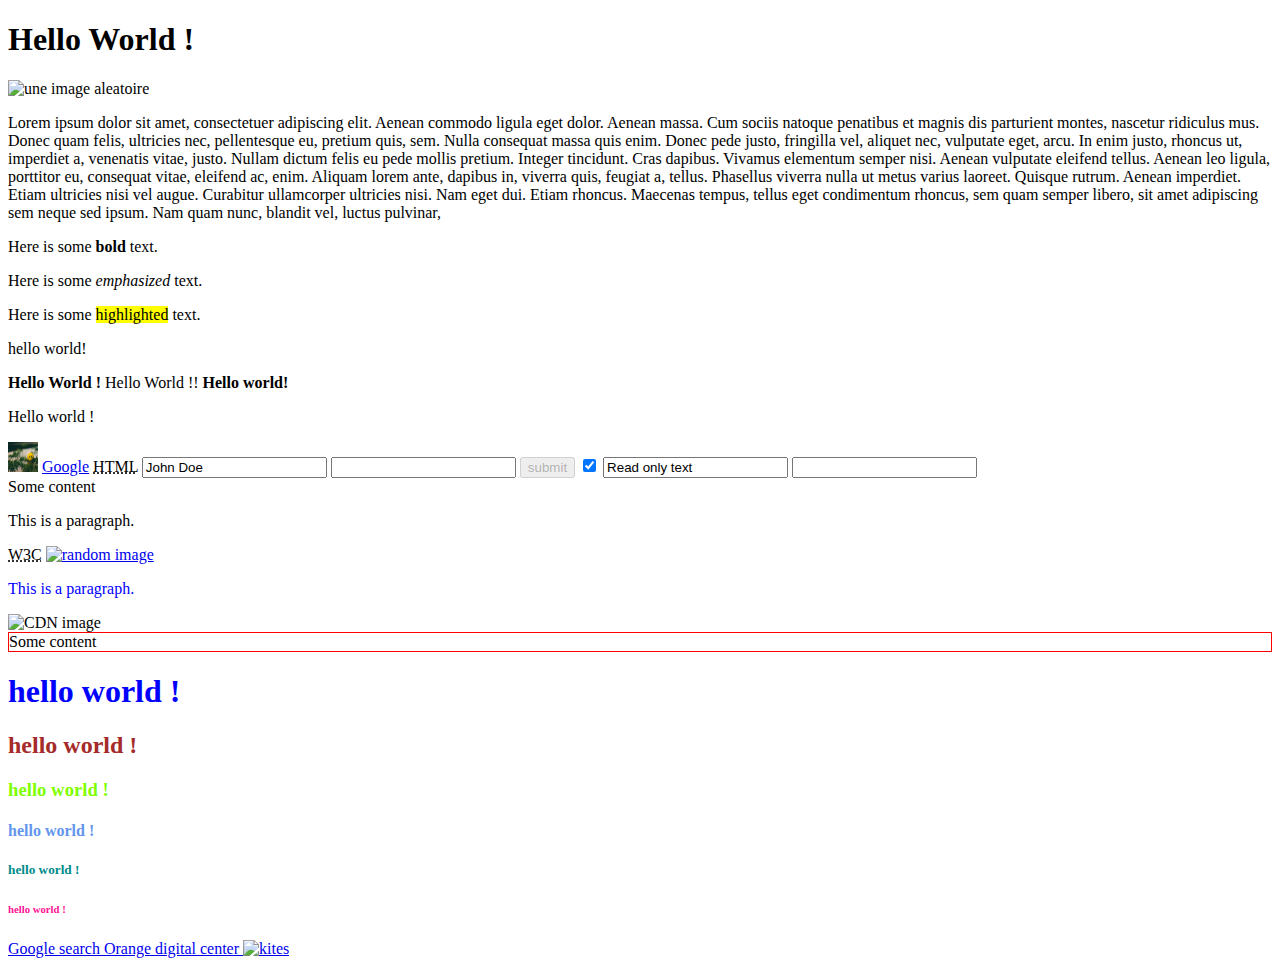
==== index.html @ f8c79417 "First version" ====
<!DOCTYPE html>
<html lang="en">
<head>
    <meta charset="UTF-8">
    <meta http-equiv="X-UA-Compatible" content="IE=edge">
    <meta name="viewport" content="width=device-width, initial-scale=1.0">
    <title>Document</title>
</head>
<body>
    <h1>Hello World !</h1>
    <img src="https://source.unsplash.com/random" alt="une image aleatoire" width="200" height="200" />
    <p> Lorem ipsum dolor sit amet, consectetuer adipiscing elit. Aenean commodo ligula eget dolor. Aenean massa. Cum sociis natoque penatibus et magnis dis parturient montes, nascetur ridiculus mus. Donec quam felis, ultricies nec, pellentesque eu, pretium quis, sem. Nulla consequat massa quis enim. Donec pede justo, fringilla vel, aliquet nec, vulputate eget, arcu. In enim justo, rhoncus ut, imperdiet a, venenatis vitae, justo. Nullam dictum felis eu pede mollis pretium. Integer tincidunt. Cras dapibus. Vivamus elementum semper nisi. Aenean vulputate eleifend tellus. Aenean leo ligula, porttitor eu, consequat vitae, eleifend ac, enim. Aliquam lorem ante, dapibus in, viverra quis, feugiat a, tellus. Phasellus viverra nulla ut metus varius laoreet. Quisque rutrum. Aenean imperdiet. Etiam ultricies nisi vel augue. Curabitur ullamcorper ultricies nisi. Nam eget dui. Etiam rhoncus. Maecenas tempus, tellus eget condimentum rhoncus, sem quam semper libero, sit amet adipiscing sem neque sed ipsum. Nam quam nunc, blandit vel, luctus pulvinar,
    </p>
    <p>Here is some <b>bold</b> text.</p>
    <p>Here is some <em>emphasized</em> text.</p>
    <p>Here is some <mark>highlighted</mark> text.</p>
    <p>hello world!</p>
    <p>
    <B>Hello World !</B>
    <span>Hello World !!</span>
    <strong>Hello world!</strong>
    <div>Hello world !</div>
    </p>
    <!-- hiding this image for testing
    <img src=images/smiley.png" alt="smiley">
 -->
 <img src="images/smiley.png" width="30" height="30" alt="smiley">
 <a href="https://www.google.com/" title="Search engine">Google</a>
 <abbr title="hyper text markup language">HTML</abbr>
 <input type="text" value="John Doe">

 <input type="email" required>
 <input type="submit" value="submit" disabled>
 <input type="checkbox" checked>
 <input type="text" value="Read only text" readonly>

 <input type="text" id="firstname">
 <div class="box highlight">Some content</div>
 <p class="highlight"> This is a paragraph.</p>

 <abbr title="world wide web consortium" >W3C</abbr>
    <a href="https://source.unsplash.com/random" title="Click to view a larger image">
 <img src="https://source.unsplash.com/random" alt="random image">
</a>

<p style="color: blue;"> This is a paragraph.</p>
<img src="https://source.unsplash.com/random" style="width:300px;" alt="CDN image">
<div style="border:1px solid red;" >Some content</div>

<h1 style="color: blue;"> hello world !</h1> 
<h2 style="color: brown"> hello world !</h2>
<h3 style="color: chartreuse;"> hello world !</h3>
<h4 style="color: cornflowerblue;"> hello world !</h4>
<h5 style="color: darkcyan;"> hello world !</h5>
<h6 style="color: deeppink;"> hello world !</h6>

<a href="https://www.google.com"target="_blank">Google search </a>
<a href="https://www.orangedigitalcenters.com"target="_parent">Orange digital center </a>
<a href="images/kites.jpg"target="_self">
<img src="kites-thumb.jpg" alt="kites" > 
</a>


</body>
</html>
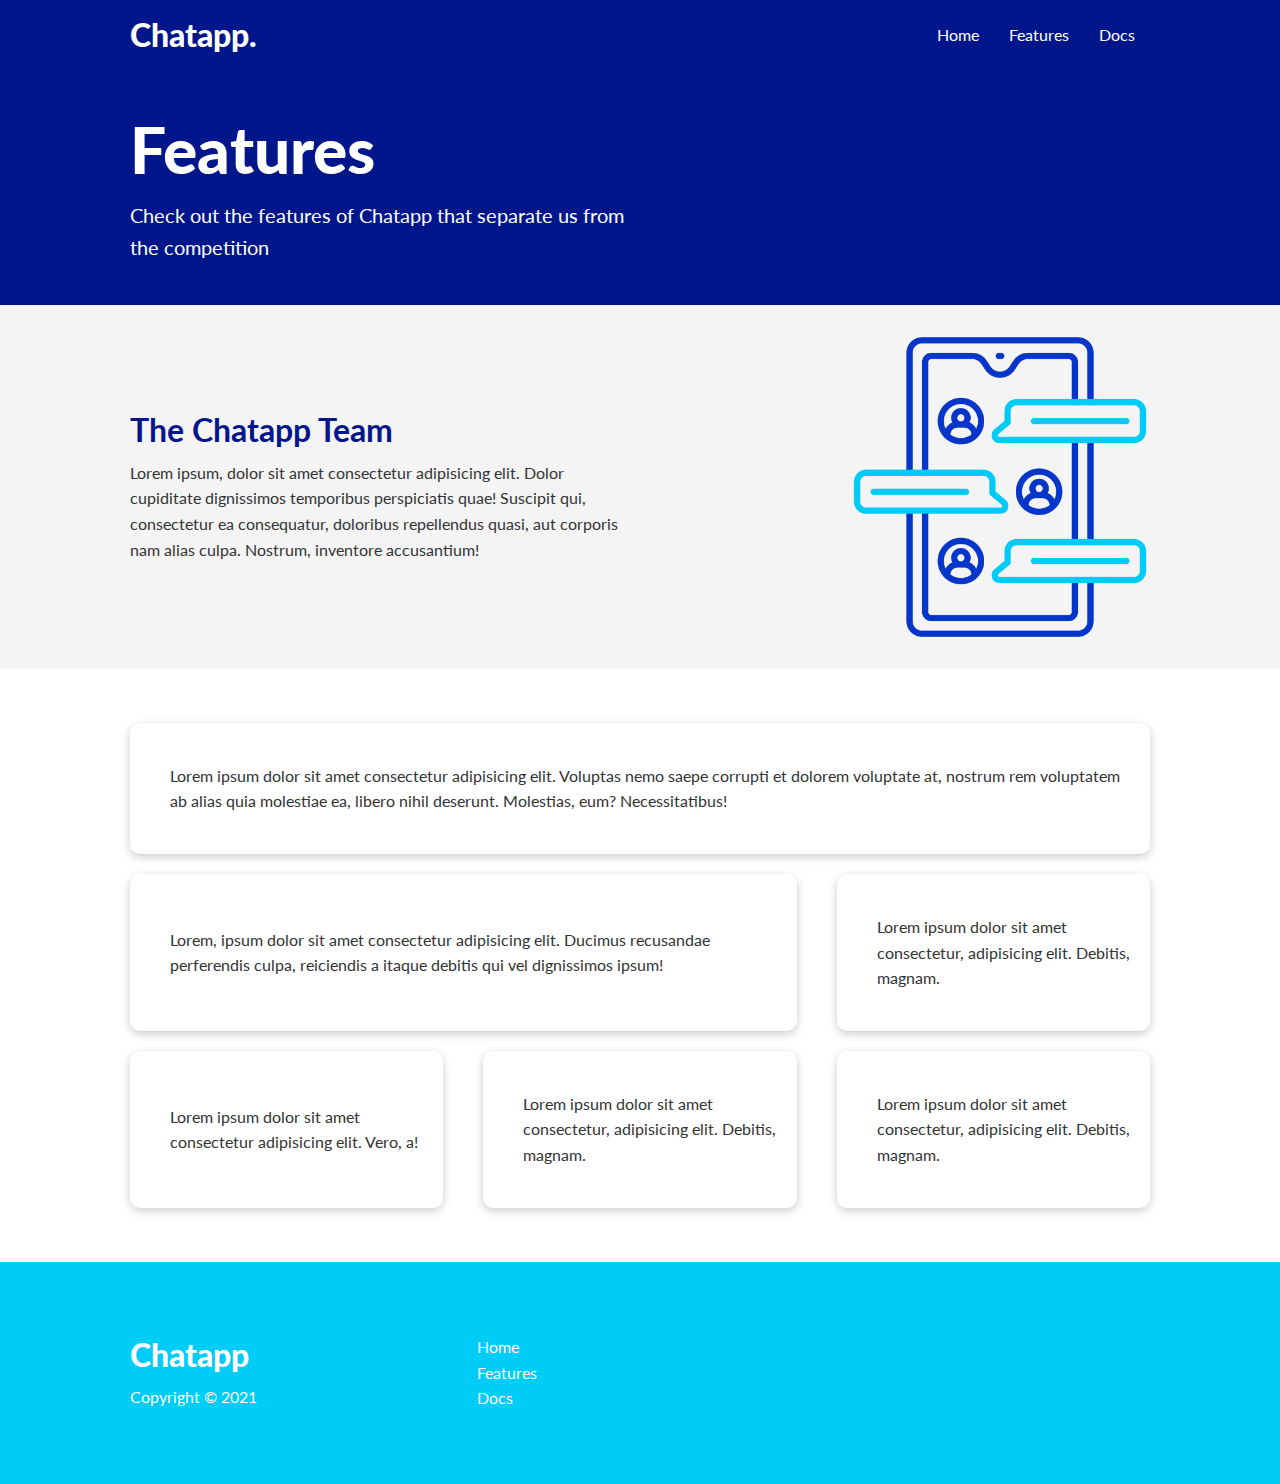
==== commit 4820aa31: "Chat app" ====
--- a/index.html
+++ b/index.html
@@ -1,65 +1,123 @@
+
 <!DOCTYPE html>
 <html lang="en">
 <head>
     <meta charset="UTF-8">
-    <meta http-equiv="X-UA-Compatible" content="IE=edge">
     <meta name="viewport" content="width=device-width, initial-scale=1.0">
-    <title>Document</title>
+    <link rel="stylesheet" href="https://cdnjs.cloudflare.com/ajax/libs/font-awesome/5.15.1/css/all.min.css" integrity="sha512-+4zCK9k+qNFUR5X+cKL9EIR+ZOhtIloNl9GIKS57V1MyNsYpYcUrUeQc9vNfzsWfV28IaLL3i96P9sdNyeRssA==" crossorigin="anonymous" />
+    <link rel="stylesheet" href="css/utilities.css">
+    <link rel="stylesheet" href="css/style.css">
+    <title>Chatapp | Instant team chat</title>
 </head>
 <body>
-    <h1>Hello World !</h1>
-    <img src="https://source.unsplash.com/random" alt="une image aleatoire" width="200" height="200" />
-    <p> Lorem ipsum dolor sit amet, consectetuer adipiscing elit. Aenean commodo ligula eget dolor. Aenean massa. Cum sociis natoque penatibus et magnis dis parturient montes, nascetur ridiculus mus. Donec quam felis, ultricies nec, pellentesque eu, pretium quis, sem. Nulla consequat massa quis enim. Donec pede justo, fringilla vel, aliquet nec, vulputate eget, arcu. In enim justo, rhoncus ut, imperdiet a, venenatis vitae, justo. Nullam dictum felis eu pede mollis pretium. Integer tincidunt. Cras dapibus. Vivamus elementum semper nisi. Aenean vulputate eleifend tellus. Aenean leo ligula, porttitor eu, consequat vitae, eleifend ac, enim. Aliquam lorem ante, dapibus in, viverra quis, feugiat a, tellus. Phasellus viverra nulla ut metus varius laoreet. Quisque rutrum. Aenean imperdiet. Etiam ultricies nisi vel augue. Curabitur ullamcorper ultricies nisi. Nam eget dui. Etiam rhoncus. Maecenas tempus, tellus eget condimentum rhoncus, sem quam semper libero, sit amet adipiscing sem neque sed ipsum. Nam quam nunc, blandit vel, luctus pulvinar,
-    </p>
-    <p>Here is some <b>bold</b> text.</p>
-    <p>Here is some <em>emphasized</em> text.</p>
-    <p>Here is some <mark>highlighted</mark> text.</p>
-    <p>hello world!</p>
-    <p>
-    <B>Hello World !</B>
-    <span>Hello World !!</span>
-    <strong>Hello world!</strong>
-    <div>Hello world !</div>
-    </p>
-    <!-- hiding this image for testing
-    <img src=images/smiley.png" alt="smiley">
- -->
- <img src="images/smiley.png" width="30" height="30" alt="smiley">
- <a href="https://www.google.com/" title="Search engine">Google</a>
- <abbr title="hyper text markup language">HTML</abbr>
- <input type="text" value="John Doe">
+    <!-- Navbar -->
+    <div class="navbar">
+        <div class="container flex">
+            <h1 class="logo">Chatapp.</h1>
+            <nav>
+                <ul>
+                    <li><a href="index.html">Home</a></li>
+                    <li><a href="features.html">Features</a></li>
+                    <li><a href="docs.html">Docs</a></li>
+                </ul>
+            </nav>
+        </div>
+    </div>
 
- <input type="email" required>
- <input type="submit" value="submit" disabled>
- <input type="checkbox" checked>
- <input type="text" value="Read only text" readonly>
+    <!-- Head -->
+    <section class="features-head bg-primary py-3">
+        <div class="container grid">
+            <div>
+                <h1 class="xl">Features</h1>
+                <p class="lead">
+                    Check out the features of Chatapp that separate us from the
+						competition
+                </p>
+            </div>
+            <img src="images/server.png" alt="">
+        </div>
+    </section>
 
- <input type="text" id="firstname">
- <div class="box highlight">Some content</div>
- <p class="highlight"> This is a paragraph.</p>
+    <!-- Sub head -->
+    <section class="features-sub-head bg-light py-3">
+        <div class="container grid">
+            <div>
+                <h1 class="md title">The Chatapp Team </h1>
+                <p>
+                    Lorem ipsum, dolor sit amet consectetur adipisicing elit. Dolor cupiditate dignissimos temporibus perspiciatis quae! Suscipit qui, consectetur ea consequatur, doloribus repellendus quasi, aut corporis nam alias culpa. Nostrum, inventore accusantium!
+                </p>
+            </div>
+            <img src="images/server2.png" alt="">
+        </div>
+    </section>
 
- <abbr title="world wide web consortium" >W3C</abbr>
-    <a href="https://source.unsplash.com/random" title="Click to view a larger image">
- <img src="https://source.unsplash.com/random" alt="random image">
-</a>
+    <section class="features-main my-2">
+        <div class="container grid grid-3">
+            <div class="card flex">
+                <i class="fa fa-comment fa-3x"></i>
+                <p>Lorem ipsum dolor sit amet consectetur adipisicing elit. Voluptas nemo saepe corrupti et dolorem voluptate at, nostrum rem voluptatem ab alias quia molestiae ea, libero nihil deserunt. Molestias, eum? Necessitatibus!</p>
+            </div>
+            <div class="card flex">
+               
+                <i class="fas fa-mobile-alt fa-3x"></i>
+                <p>
+                    Lorem, ipsum dolor sit amet consectetur adipisicing elit. Ducimus
+                    recusandae perferendis culpa, reiciendis a itaque debitis qui vel
+                    dignissimos ipsum!
+                </p>
+            </div>
+            <div class="card flex">
+                <i class="fas fa-laptop-code fa-3x"></i>
+                <p>
+                    Lorem ipsum dolor sit amet consectetur, adipisicing elit. Debitis,
+                    magnam.
+                </p>
+            </div>
+            <div class="card flex">
+                <i class="fas fa-users fa-3x"></i>
+                <p>
+                    Lorem ipsum dolor sit amet consectetur adipisicing elit. Vero, a!
+                </p>
+            </div>
+            <div class="card flex">
+                <i class="fas fa-power-off fa-3x"></i>
+                <p>
+                    Lorem ipsum dolor sit amet consectetur, adipisicing elit. Debitis,
+                    magnam.
+                </p>
+            </div>
+            <div class="card flex">
+                <i class="fas fa-upload fa-3x"></i>
+                <p>
+                    Lorem ipsum dolor sit amet consectetur, adipisicing elit. Debitis,
+                    magnam.
+                </p>
+            </div>
+        </div>
+    </section>
 
-<p style="color: blue;"> This is a paragraph.</p>
-<img src="https://source.unsplash.com/random" style="width:300px;" alt="CDN image">
-<div style="border:1px solid red;" >Some content</div>
-
-<h1 style="color: blue;"> hello world !</h1> 
-<h2 style="color: brown"> hello world !</h2>
-<h3 style="color: chartreuse;"> hello world !</h3>
-<h4 style="color: cornflowerblue;"> hello world !</h4>
-<h5 style="color: darkcyan;"> hello world !</h5>
-<h6 style="color: deeppink;"> hello world !</h6>
-
-<a href="https://www.google.com"target="_blank">Google search </a>
-<a href="https://www.orangedigitalcenters.com"target="_parent">Orange digital center </a>
-<a href="images/kites.jpg"target="_self">
-<img src="kites-thumb.jpg" alt="kites" > 
-</a>
-
-
+    <!-- Footer -->
+    <footer class="footer bg-dark py-5">
+        <div class="container grid grid-3">
+            <div>
+                <h1>Chatapp
+                </h1>
+                <p>Copyright &copy; 2021</p>
+            </div>
+            <nav>
+                <ul>
+                    <li><a href="index.html">Home</a></li>
+                    <li><a href="features.html">Features</a></li>
+                    <li><a href="docs.html">Docs</a></li>
+                </ul>
+            </nav>
+            <div class="social">
+                <a href="#"><i class="fab fa-github fa-2x"></i></a>
+                <a href="#"><i class="fab fa-facebook fa-2x"></i></a>
+                <a href="#"><i class="fab fa-instagram fa-2x"></i></a>
+                <a href="#"><i class="fab fa-twitter fa-2x"></i></a>
+            </div>
+        </div>
+    </footer>
 </body>
 </html>--- a/css/utilities.css
+++ b/css/utilities.css
@@ -0,0 +1,234 @@
+.container {
+    max-width: 1100px;
+    margin: 0 auto;
+    overflow: auto;
+    padding: 0 40px;
+  }
+  
+  .card {
+    background-color: #fff;
+    color: #333;
+    border-radius: 10px;
+    box-shadow: 0 3px 10px rgba(0, 0, 0, 0.2);
+    padding: 20px;
+    margin: 10px;
+  }
+  
+  .btn {
+    display: inline-block;
+    padding: 10px 30px;
+    cursor: pointer;
+    background: var(--primary-color);
+    color: #fff;
+    border: none;
+    border-radius: 5px;
+  }
+  
+  .btn-outline {
+    background-color: transparent;
+    border: 1px #fff solid;
+  }
+  
+  .btn:hover {
+    transform: scale(0.98);
+  }
+  
+  /* Backgrounds & colored buttons */
+  .bg-primary,
+  .btn-primary {
+    background-color: var(--primary-color);
+    color: #fff;
+  }
+  
+  .bg-secondary,
+  .btn-secondary {
+    background-color: var(--secondary-color);
+    color: #fff;
+  }
+  
+  .bg-dark,
+  .btn-dark {
+    background-color: var(--dark-color);
+    color: #fff;
+  }
+  
+  .bg-light,
+  .btn-light {
+    background-color: var(--light-color);
+    color: #333;
+  }
+  
+  .bg-primary a,
+  .btn-primary a,
+  .bg-secondary a,
+  .btn-secondary a,
+  .bg-dark a,
+  .btn-dark a {
+    color: #fff;
+  }
+  
+  /* Text colors */
+  .text-primary {
+    color: var(--primary-color);
+  }
+  
+  .text-secondary {
+    color: var(--secondary-color);
+  }
+  
+  .text-dark {
+    color: var(--dark-color);
+  }
+  
+  .text-light {
+    color: var(--light-color);
+  }
+  
+  /* Text sizes */
+  .lead {
+    font-size: 20px;
+  }
+  
+  .sm {
+    font-size: 1rem;
+  }
+  
+  .md {
+    font-size: 2rem;
+  }
+  
+  .lg {
+    font-size: 3rem;
+  }
+  
+  .xl {
+    font-size: 4rem;
+  }
+  
+  .text-center {
+    text-align: center;
+  }
+  
+  /* Alert */
+  .alert {
+    background-color: var(--light-color);
+    padding: 10px 20px;
+    font-weight: bold;
+    margin: 15px 0;
+  }
+  
+  .alert i {
+    margin-right: 10px;
+  }
+  
+  .alert-success {
+    background-color: var(--success-color);
+    color: #fff;
+  }
+  
+  .alert-error {
+    background-color: var(--error-color);
+    color: #fff;
+  }
+  
+  .flex {
+    display: flex;
+    justify-content: center;
+    align-items: center;
+    height: 100%;
+  }
+  
+  .grid {
+    display: grid;
+    grid-template-columns: repeat(2, 1fr);
+    gap: 20px;
+    justify-content: center;
+    align-items: center;
+    height: 100%;
+  }
+  
+  .grid-3 {
+    grid-template-columns: repeat(3, 1fr);
+  }
+  
+  /* Margin */
+  .my-1 {
+    margin: 1rem 0;
+  }
+  
+  .my-2 {
+    margin: 1.5rem 0;
+  }
+  
+  .my-3 {
+    margin: 2rem 0;
+  }
+  
+  .my-4 {
+    margin: 3rem 0;
+  }
+  
+  .my-5 {
+    margin: 4rem 0;
+  }
+  
+  .m-1 {
+    margin: 1rem;
+  }
+  
+  .m-2 {
+    margin: 1.5rem;
+  }
+  
+  .m-3 {
+    margin: 2rem;
+  }
+  
+  .m-4 {
+    margin: 3rem;
+  }
+  
+  .m-5 {
+    margin: 4rem;
+  }
+  
+  /* Padding */
+  .py-1 {
+    padding: 1rem 0;
+  }
+  
+  .py-2 {
+    padding: 1.5rem 0;
+  }
+  
+  .py-3 {
+    padding: 2rem 0;
+  }
+  
+  .py-4 {
+    padding: 3rem 0;
+  }
+  
+  .py-5 {
+    padding: 4rem 0;
+  }
+  
+  .p-1 {
+    padding: 1rem;
+  }
+  
+  .p-2 {
+    padding: 1.5rem;
+  }
+  
+  .p-3 {
+    padding: 2rem;
+  }
+  
+  .p-4 {
+    padding: 3rem;
+  }
+  
+  .p-5 {
+    padding: 4rem;
+  }--- a/css/style.css
+++ b/css/style.css
@@ -0,0 +1,398 @@
+@import url('https://fonts.googleapis.com/css2?family=Lato:wght@300&display=swap');
+
+:root {
+  --primary-color: #01168b; 
+  --secondary-color: black;
+  --dark-color: #00ccf8;
+  --light-color: #f4f4f4;
+  --success-color: #5cb85c;
+  --error-color: #d9534f;
+}
+
+* {
+  box-sizing: border-box;
+  padding: 0;
+  margin: 0;
+}
+
+body {
+  font-family: 'Lato', sans-serif;
+  color: #333;
+  line-height: 1.6;
+}
+
+ul {
+  list-style-type: none;
+}
+
+a {
+  text-decoration: none;
+  color: #333;
+}
+
+h1,
+h2 {
+  font-weight: 900;
+  line-height: 1.2;
+  margin: 10px 0;
+}
+
+p {
+  margin: 10px 0;
+}
+
+img {
+  width: 100%;
+}
+
+code,
+pre {
+  background: #333;
+  color: #fff;
+  padding: 10px;
+}
+.card.flex > i {
+    color: var(--primary-color);
+}
+.hidden {
+  visibility: hidden;
+  height: 0;
+}
+.title{
+    font-weight: bold;
+    color: var(--primary-color);
+}
+/* Navbar */
+.navbar {
+  background-color: var(--primary-color);
+  color: #fff;
+  height: 70px;
+}
+
+.navbar ul {
+  display: flex;
+}
+
+.navbar a {
+  color: #fff;
+  padding: 10px;
+  margin: 0 5px;
+}
+
+.navbar a:hover {
+  border-bottom: 2px #fff solid;
+}
+
+.navbar .flex {
+  justify-content: space-between;
+}
+
+/* Showcase */
+.showcase {
+  height: 400px;
+  background-color: var(--primary-color);
+  color: #fff;
+  position: relative;
+}
+
+.showcase h1 {
+  font-size: 40px;
+
+}
+
+.showcase p {
+  margin: 20px 0;
+}
+
+.showcase .grid {
+  overflow: visible;
+  grid-template-columns: 55% auto;
+  gap: 30px;
+}
+
+.showcase-text {
+  animation: slideInFromLeft 1s ease-in;
+}
+
+.showcase-form {
+  position: relative;
+  top: 60px;
+  height: 350px;
+  width: 400px;
+  padding: 40px;
+  z-index: 100;
+  justify-self: flex-end;
+  animation: slideInFromRight 1s ease-in;
+}
+
+.showcase-form .form-control {
+  margin: 30px 0;
+}
+
+.showcase-form input[type='text'],
+.showcase-form input[type='email'] {
+  border: 0;
+  border-bottom: 1px solid #b4becb;
+  width: 100%;
+  padding: 3px;
+  font-size: 16px;
+}
+
+.showcase-form input:focus {
+  outline: none;
+}
+
+.showcase::before,
+.showcase::after {
+  content: '';
+  position: absolute;
+  height: 100px;
+  bottom: -70px;
+  right: 0;
+  left: 0;
+  background: #fff;
+  transform: skewY(-3deg);
+  -webkit-transform: skewY(-3deg);
+  -moz-transform: skewY(-3deg);
+  -ms-transform: skewY(-3deg);
+}
+
+/* Stats */
+.stats {
+  padding-top: 100px;
+  animation: slideInFromBottom 1s ease-in;
+}
+
+.stats-heading {
+  max-width: 500px;
+  margin: auto;
+}
+
+.stats .grid h3 {
+  font-size: 35px;
+}
+
+.stats .grid p {
+  font-size: 20px;
+  font-weight: bold;
+}
+
+/* Cli */
+.cli .grid {
+  grid-template-columns: repeat(3, 1fr);
+  grid-template-rows: repeat(2, 1fr);
+}
+
+.cli .grid > *:first-child {
+  grid-column: 1 / span 2;
+  grid-row: 1 / span 2;
+}
+
+/* Cloud */
+.cloud .grid {
+  grid-template-columns: 4fr 3fr;
+}
+
+/* Languages */
+
+.languages .flex {
+  flex-wrap: wrap;
+}
+
+.languages .card {
+  text-align: center;
+  margin: 18px 10px 40px;
+  transition: transform 0.2s ease-in;
+}
+
+.languages .card h4 {
+  font-size: 20px;
+  margin-bottom: 10px;
+}
+
+.languages .card:hover {
+  transform: translateY(-15px);
+}
+
+/* Features */
+.features-head img,
+.docs-head img {
+  width: 200px;
+  justify-self: flex-end;
+}
+
+.features-sub-head img {
+  width: 300px;
+  justify-self: flex-end;
+}
+
+.features-main .card > i {
+  margin-right: 20px;
+}
+
+.features-main .grid {
+  padding: 30px;
+}
+
+.features-main .grid > *:first-child {
+  grid-column: 1 / span 3;
+}
+
+.features-main .grid > *:nth-child(2) {
+  grid-column: 1 / span 2;
+}
+
+/* Docs */
+.docs-main h3 {
+  margin: 20px 0;
+}
+
+.docs-main .grid {
+  grid-template-columns: 1fr 2fr;
+  align-items: flex-start;
+}
+
+.docs-main nav li {
+  font-size: 17px;
+  padding-bottom: 5px;
+  margin-bottom: 5px;
+  border-bottom: 1px #ccc solid;
+}
+
+.docs-main a:hover {
+  font-weight: bold;
+}
+
+/* Footer */
+.footer .social a {
+  margin: 0 10px;
+}
+
+.fa-github:hover {
+  color: #000000;
+}
+
+.fa-facebook:hover {
+  color: #1773EA;
+}
+
+.fa-instagram:hover {
+  color: #B32E87;
+}
+
+.fa-twitter:hover {
+  color: #1C9CEA;
+}
+
+/* Animations */
+@keyframes slideInFromLeft {
+  0% {
+    transform: translateX(-100%);
+  }
+
+  100% {
+    transform: translateX(0);
+  }
+}
+
+@keyframes slideInFromRight {
+  0% {
+    transform: translateX(100%);
+  }
+
+  100% {
+    transform: translateX(0);
+  }
+}
+
+@keyframes slideInFromTop {
+  0% {
+    transform: translateY(-100%);
+  }
+
+  100% {
+    transform: translateX(0);
+  }
+}
+
+@keyframes slideInFromBottom {
+  0% {
+    transform: translateY(100%);
+  }
+
+  100% {
+    transform: translateX(0);
+  }
+}
+
+/* Tablets and under */
+@media (max-width: 768px) {
+  .grid,
+  .showcase .grid,
+  .stats .grid,
+  .cli .grid,
+  .cloud .grid,
+  .features-main .grid,
+  .docs-main .grid {
+    grid-template-columns: 1fr;
+    grid-template-rows: 1fr;
+  }
+
+  .showcase {
+    height: auto;
+  }
+
+  .showcase-text {
+    text-align: center;
+    margin-top: 40px;
+    animation: slideInFromTop 1s ease-in;
+  }
+
+  .showcase-form {
+    justify-self: center;
+    margin: auto;
+    animation: slideInFromBottom 1s ease-in;
+  }
+
+  .cli .grid > *:first-child {
+    grid-column: 1;
+    grid-row: 1;
+  }
+
+  .features-head,
+  .features-sub-head,
+  .docs-head {
+    text-align: center;
+  }
+
+  .features-head img,
+  .features-sub-head img,
+  .docs-head img {
+    justify-self: center;
+  }
+
+  .features-main .grid > *:first-child,
+  .features-main .grid > *:nth-child(2) {
+    grid-column: 1;
+  }
+}
+
+/* Mobile */
+@media (max-width: 500px) {
+  .navbar {
+    height: 110px;
+  }
+
+  .navbar .flex {
+    flex-direction: column;
+  }
+
+  .navbar ul {
+    padding: 10px;
+    background-color: rgba(0, 0, 0, 0.1);
+  }
+  
+  .showcase-form {
+    width: 300px;
+  }
+}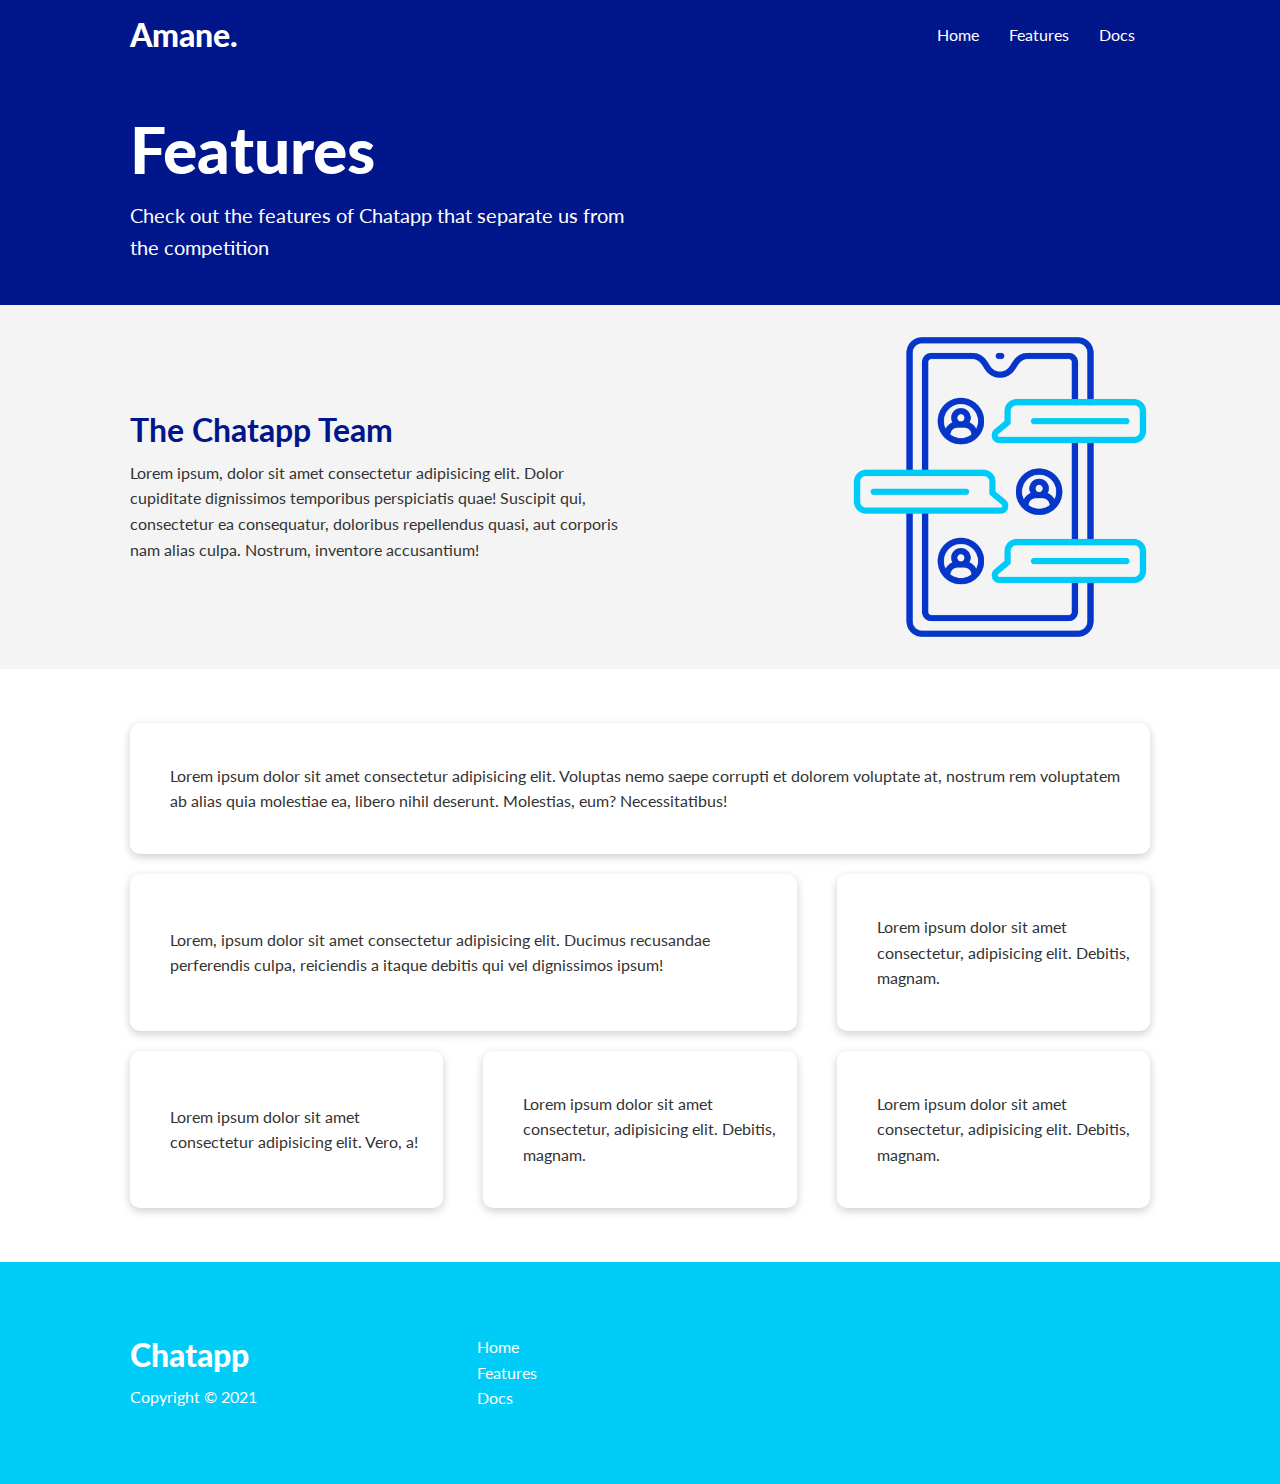
==== commit bcee0c87: "Update index.html" ====
--- a/index.html
+++ b/index.html
@@ -13,7 +13,7 @@
     <!-- Navbar -->
     <div class="navbar">
         <div class="container flex">
-            <h1 class="logo">Chatapp.</h1>
+            <h1 class="logo">Amane.</h1>
             <nav>
                 <ul>
                     <li><a href="index.html">Home</a></li>
@@ -120,4 +120,4 @@
         </div>
     </footer>
 </body>
-</html>+</html>
